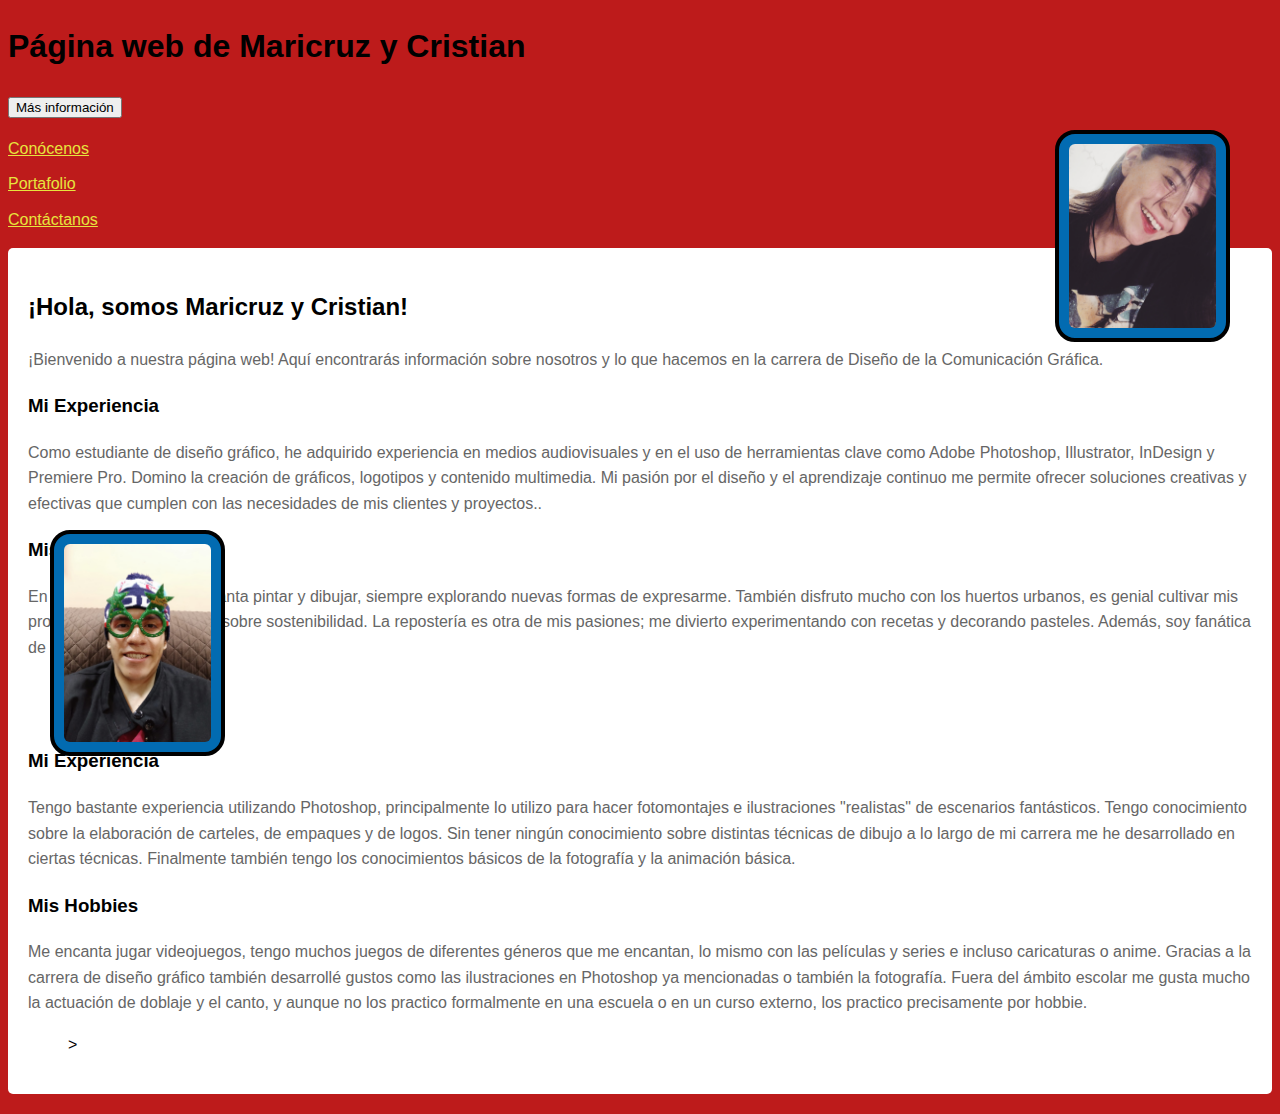
==== index.html @ ff70437c "first commit" ====
<!DOCTYPE html>
<html lang="es">
<head>
    <meta charset="UTF-8">
    <meta name="viewport" content="width=device-width, initial-scale=1.0">
    <title>Proyecto Final - Mari y Cris</title>
    <link rel="icon" href="favicon.ico">
    <link href="https://cdn.jsdelivr.net/npm/bootstrap@5.3.2/dist/css/bootstrap.min.css" rel="stylesheet" integrity="sha384-T3c6CoIi6uLrA9TneNEoa7RxnatzjcDSCmG1MXxSR1GAsXEV/Dwwykc2MPK8M2HN" crossorigin="anonymous">
    <link rel="stylesheet" href="styles.css">
    <link rel="apple-touch-icon" sizes="180x180" href="/apple-touch-icon.png">
<link rel="icon" type="image/png" sizes="32x32" href="/favicon-32x32.png">
<link rel="icon" type="image/png" sizes="16x16" href="/favicon-16x16.png">
<link rel="manifest" href="/site.webmanifest">

</head>
<body style="background-color: #bd1b1b;">
    <header>
        <h1>Página web de Maricruz y Cristian</h1>
        <nav>
            <div class="dropdown">
                <button data-mdb-button-init
                  data-mdb-ripple-init data-mdb-dropdown-init class="btn btn-primary dropdown-toggle"
                  type="button"
                  id="dropdownMenuButton"
                  data-mdb-toggle="dropdown"
                  aria-expanded="false"
                >
                  Más información
                </button>
                <ul class="dropdown-menu" aria-labelledby="dropdownMenuButton">
                  <li><a class="dropdown-item" href="index.html">Conócenos</a></li>
                  <li><a class="dropdown-item" href="portfolio.html">Portafolio</a></li>
                  <li><a class="dropdown-item" href="contacto.html">Contáctanos</a></li>
                </ul>
              </div>
        </nav>
    </header>

    <main>
        <section>
            <h2>¡Hola, somos Maricruz y Cristian!</h2>
            <p>¡Bienvenido a nuestra página web! Aquí encontrarás información sobre nosotros y lo que hacemos en la carrera de Diseño de la Comunicación Gráfica.</p>
            <h3>Mi Experiencia</h3>
            <p>Como estudiante de diseño gráfico, he adquirido experiencia en medios audiovisuales y en el uso de herramientas clave como Adobe Photoshop, Illustrator, InDesign y Premiere Pro. Domino la creación de gráficos, logotipos y contenido multimedia. Mi pasión por el diseño y el aprendizaje continuo me permite ofrecer soluciones creativas y efectivas que cumplen con las necesidades de mis clientes y proyectos..</p>
            <h3>Mis Hobbies</h3>
            <p>En mi tiempo libre, me encanta pintar y dibujar, siempre explorando nuevas formas de expresarme. También disfruto mucho con los huertos urbanos, es genial cultivar mis propias plantas y aprender sobre sostenibilidad. La repostería es otra de mis pasiones; me divierto experimentando con recetas y decorando pasteles. Además, soy  fanática de las películas de terror.</p>
            <figure>

              <div class="container" >
                <img src="M.jpg" alt="Mi Foto" height="240" width="320" style="position: absolute;top: 100px; right:  20px">
               <br> </br>
            </figure>
            <h3>Mi Experiencia</h3>
            <p>Tengo bastante experiencia utilizando Photoshop, principalmente lo utilizo para hacer fotomontajes e ilustraciones "realistas" de escenarios fantásticos. Tengo conocimiento sobre la elaboración de carteles, de empaques y de logos. Sin tener ningún conocimiento sobre distintas técnicas de dibujo a lo largo de mi carrera me he desarrollado en ciertas técnicas. Finalmente también tengo los conocimientos básicos de la fotografía y la animación básica.</p>
            <h3>Mis Hobbies</h3>
            <p>Me encanta jugar videojuegos, tengo muchos juegos de diferentes géneros que me encantan, lo mismo con las películas y series e incluso caricaturas o anime. Gracias a la carrera de diseño gráfico también desarrollé gustos como las ilustraciones en Photoshop ya mencionadas o también la fotografía. Fuera del ámbito escolar me gusta mucho la actuación de doblaje y el canto, y aunque no los practico formalmente en una escuela o en un curso externo, los practico precisamente por hobbie.</p>
            <figure>
                <img src="c.jpeg" alt="Mi Foto" height="240" width="320" style="position: absolute;top: 500px; left:   20px">>
            </figure>
        </section>
    </main>

    <footer>
        <!-- Puedes agregar información de contacto o cualquier otro contenido que desees en el pie de página -->
    </footer>
</body>
</html>
---- styles.css ----
/* Estilos para texto */
body {
    font-family: Arial, sans-serif;
    font-size: 16px;
    line-height: 1.6;
    background-color: #2096e6;
}

h1 {
    color: #000000;
}

p {
    color: #666;
}

/* Estilos para listas */
ul {
    list-style: none;
    padding: 0;
}

/* Estilos para etiquetas semánticas */
section {
    background-color: #ffffff;
    padding: 20px;
    margin-bottom: 20px;
    border-radius: 5px;
}

/* Estilos para imagen */
img {
    max-width: 100%;
    height: auto;
    display: block;
    margin: 0 auto;
}

li {
    margin-bottom: 10px;
}

/* Estilos específicos para la página "Acerca de mí" */
body[data-page="acerca-de-mi"] {
    background-color: #f0f0f0;
}

body[data-page="acerca-de-mi"] header {
    background-color: #000000;
    color: #fff;
}

body[data-page="acerca-de-mi"] main {
    padding: 20px;
}

.dropdown:hover>.dropdown-menu {
    display: block;
  }
  
.dropdown>.dropdown-toggle:active {
      pointer-events: none;
  }

img[src="M.jpg"] {
        max-width: 100%;
        width: 175px;
        background: #026bb1;
        padding: 10px;
        box-sizing: border-box;
        margin: 30px;
        border: 4px solid rgb(0, 0, 0);
        border-radius: 20px;
        display: flex;
        align-items: center;
        align-content: center;
        flex-direction: column;
        justify-content: space-between;
    }

img[src="c.jpeg"] {
        max-width: 100%;
        width: 175px;
        background: #026bb1;
        padding: 10px;
        box-sizing: border-box;
        margin: 30px;
        border: 4px solid rgb(0, 0, 0);
        border-radius: 20px;
        display: flex;
        align-items: center;
        align-content: center;
        flex-direction: column;
        justify-content: space-between;
    }

#carouselExampleAutoplaying {
        max-width: 700px;
        height: 500px;
        width: 700px;
        display: block;
        margin: 0 auto;
        align-items: center;
        align-content: center;
    }

#carouselExampleAutoplaying1 {
        max-width: 700px;
        height: 500px;
        width: 700px;
        display: block;
        margin: 0 auto;
        align-items: center;
        align-content: center;
    }

.dropdown-item {
    color: #e7e43e;
}
/* Estilos específicos para el framework online */
/* (Vinculados directamente en los archivos HTML) */
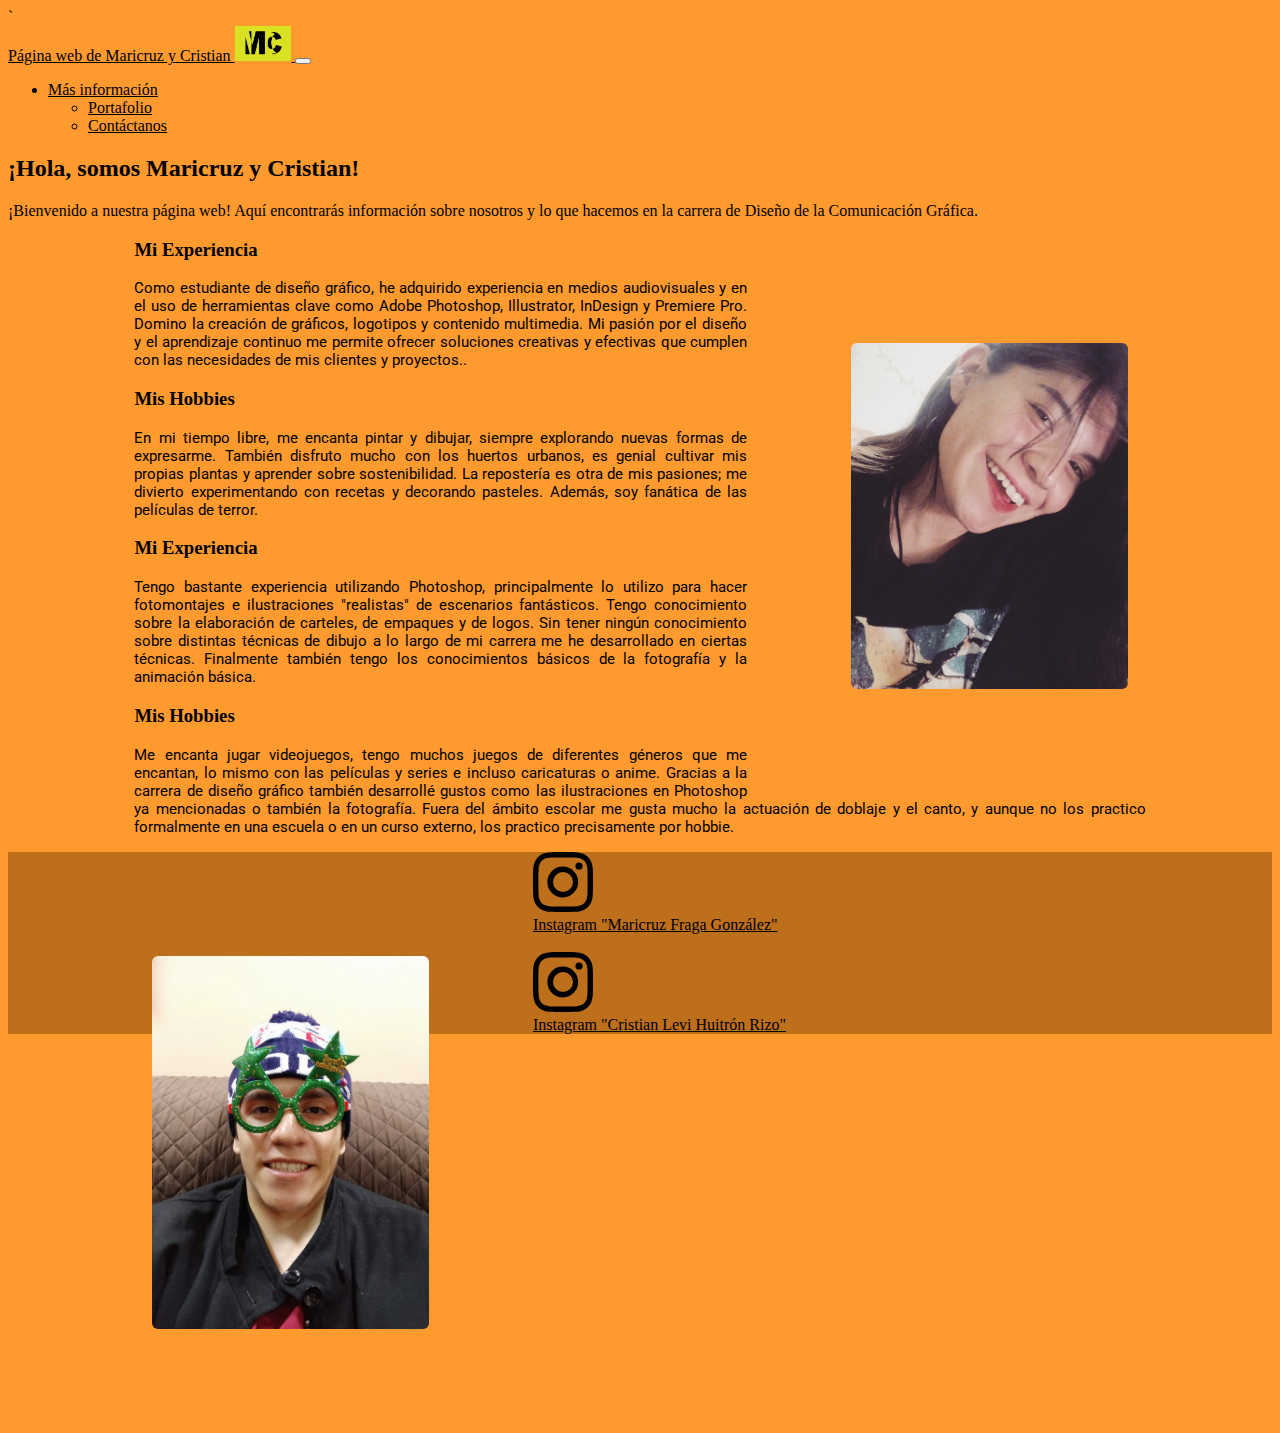
==== commit b0abb81e: "v2" ====
--- a/index.html
+++ b/index.html
@@ -1,67 +1,182 @@
 <!DOCTYPE html>
 <html lang="es">
+
 <head>
-    <meta charset="UTF-8">
-    <meta name="viewport" content="width=device-width, initial-scale=1.0">
-    <title>Proyecto Final - Mari y Cris</title>
-    <link rel="icon" href="favicon.ico">
-    <link href="https://cdn.jsdelivr.net/npm/bootstrap@5.3.2/dist/css/bootstrap.min.css" rel="stylesheet" integrity="sha384-T3c6CoIi6uLrA9TneNEoa7RxnatzjcDSCmG1MXxSR1GAsXEV/Dwwykc2MPK8M2HN" crossorigin="anonymous">
-    <link rel="stylesheet" href="styles.css">
-    <link rel="apple-touch-icon" sizes="180x180" href="/apple-touch-icon.png">
-<link rel="icon" type="image/png" sizes="32x32" href="/favicon-32x32.png">
-<link rel="icon" type="image/png" sizes="16x16" href="/favicon-16x16.png">
-<link rel="manifest" href="/site.webmanifest">
+  <meta charset="UTF-8">
+  <meta name="viewport" content="width=device-width, initial-scale=1.0">
+  <title>Proyecto Final - Mari y Cris</title>
+  <link rel="icon" href="favicon.ico">
+  <link href="https://cdn.jsdelivr.net/npm/bootstrap@5.3.2/dist/css/bootstrap.min.css" rel="stylesheet"
+    integrity="sha384-T3c6CoIi6uLrA9TneNEoa7RxnatzjcDSCmG1MXxSR1GAsXEV/Dwwykc2MPK8M2HN" crossorigin="anonymous">
+  <link rel="stylesheet" href="styles.css">
+  <!-- <link rel="apple-touch-icon" sizes="180x180" href="/apple-touch-icon.png"> -->
+  <link rel="icon" type="image/png" sizes="32x32" href="/favicon-32x32.png">
+  <link rel="icon" type="image/png" sizes="16x16" href="/favicon-16x16.png">
+  <link rel="manifest" href="/site.webmanifest">
 
+  <link rel="preconnect" href="https://fonts.googleapis.com">
+  <link rel="preconnect" href="https://fonts.gstatic.com" crossorigin>
+  <link
+    href="https://fonts.googleapis.com/css2?family=Roboto:ital,wght@0,100;0,300;0,400;0,500;0,700;0,900;1,100;1,300;1,400;1,500;1,700;1,900&display=swap"
+    rel="stylesheet">`
 </head>
-<body style="background-color: #bd1b1b;">
-    <header>
-        <h1>Página web de Maricruz y Cristian</h1>
-        <nav>
-            <div class="dropdown">
-                <button data-mdb-button-init
-                  data-mdb-ripple-init data-mdb-dropdown-init class="btn btn-primary dropdown-toggle"
-                  type="button"
-                  id="dropdownMenuButton"
-                  data-mdb-toggle="dropdown"
-                  aria-expanded="false"
-                >
+
+<body style="background-color: #FE9A2E;">
+  <header>
+    <div class="container-fluid" style="margin: 0; padding: 0;">
+      <nav class="navbar navbar-expand-lg bg-light">
+        <div class="container-fluid">
+          <a class="navbar-brand" href="#">
+            Página web de Maricruz y Cristian
+            <img src="MC.jpg" alt="Logo" height="35px" class="d-inline-block align-text-top">
+          </a>
+          <button class="navbar-toggler" type="button" data-bs-toggle="collapse"
+            data-bs-target="#navbarSupportedContent" aria-controls="navbarSupportedContent" aria-expanded="false"
+            aria-label="Toggle navigation">
+            <span class="navbar-toggler-icon"></span>
+          </button>
+          <div class="collapse navbar-collapse" id="navbarSupportedContent">
+            <ul class="navbar-nav me-auto mb-2 mb-lg-0">
+
+              <li class="nav-item dropdown">
+                <a class="nav-link dropdown-toggle" href="#" role="button" data-bs-toggle="dropdown"
+                  aria-expanded="false">
                   Más información
-                </button>
-                <ul class="dropdown-menu" aria-labelledby="dropdownMenuButton">
-                  <li><a class="dropdown-item" href="index.html">Conócenos</a></li>
+                </a>
+                <ul class="dropdown-menu">
                   <li><a class="dropdown-item" href="portfolio.html">Portafolio</a></li>
                   <li><a class="dropdown-item" href="contacto.html">Contáctanos</a></li>
+
                 </ul>
-              </div>
-        </nav>
-    </header>
+              </li>
 
-    <main>
-        <section>
-            <h2>¡Hola, somos Maricruz y Cristian!</h2>
-            <p>¡Bienvenido a nuestra página web! Aquí encontrarás información sobre nosotros y lo que hacemos en la carrera de Diseño de la Comunicación Gráfica.</p>
-            <h3>Mi Experiencia</h3>
-            <p>Como estudiante de diseño gráfico, he adquirido experiencia en medios audiovisuales y en el uso de herramientas clave como Adobe Photoshop, Illustrator, InDesign y Premiere Pro. Domino la creación de gráficos, logotipos y contenido multimedia. Mi pasión por el diseño y el aprendizaje continuo me permite ofrecer soluciones creativas y efectivas que cumplen con las necesidades de mis clientes y proyectos..</p>
-            <h3>Mis Hobbies</h3>
-            <p>En mi tiempo libre, me encanta pintar y dibujar, siempre explorando nuevas formas de expresarme. También disfruto mucho con los huertos urbanos, es genial cultivar mis propias plantas y aprender sobre sostenibilidad. La repostería es otra de mis pasiones; me divierto experimentando con recetas y decorando pasteles. Además, soy  fanática de las películas de terror.</p>
-            <figure>
+            </ul>
 
-              <div class="container" >
-                <img src="M.jpg" alt="Mi Foto" height="240" width="320" style="position: absolute;top: 100px; right:  20px">
-               <br> </br>
-            </figure>
-            <h3>Mi Experiencia</h3>
-            <p>Tengo bastante experiencia utilizando Photoshop, principalmente lo utilizo para hacer fotomontajes e ilustraciones "realistas" de escenarios fantásticos. Tengo conocimiento sobre la elaboración de carteles, de empaques y de logos. Sin tener ningún conocimiento sobre distintas técnicas de dibujo a lo largo de mi carrera me he desarrollado en ciertas técnicas. Finalmente también tengo los conocimientos básicos de la fotografía y la animación básica.</p>
-            <h3>Mis Hobbies</h3>
-            <p>Me encanta jugar videojuegos, tengo muchos juegos de diferentes géneros que me encantan, lo mismo con las películas y series e incluso caricaturas o anime. Gracias a la carrera de diseño gráfico también desarrollé gustos como las ilustraciones en Photoshop ya mencionadas o también la fotografía. Fuera del ámbito escolar me gusta mucho la actuación de doblaje y el canto, y aunque no los practico formalmente en una escuela o en un curso externo, los practico precisamente por hobbie.</p>
-            <figure>
-                <img src="c.jpeg" alt="Mi Foto" height="240" width="320" style="position: absolute;top: 500px; left:   20px">>
-            </figure>
-        </section>
-    </main>
+          </div>
+        </div>
+      </nav>
 
-    <footer>
-        <!-- Puedes agregar información de contacto o cualquier otro contenido que desees en el pie de página -->
-    </footer>
+    </div>
+  </header>
+
+  <main class="container-fluid" style="margin: 0; padding: 0;">
+    <section>
+      <div class="row mt-5">
+        <div class="col">
+          <h2 class="titulo text-center">¡Hola, somos Maricruz y Cristian!</h2>
+          <p id="intro" class="text-center">¡Bienvenido a nuestra página web! Aquí encontrarás información sobre
+            nosotros y lo que hacemos
+            en la carrera de Diseño de la Comunicación Gráfica.</p>
+        </div>
+      </div>
+      <div class="row">
+        <div class="col-md-6 align-content-center flex-wrap">
+          <figure>
+            <img class="img-fluid w-50 mx-auto d-block" src="M.jpg" alt="Mi Foto">
+          </figure>
+        </div>
+        <div class="col-md-6 text align-content-center flex-wrap">
+          <h3 class="m">Mi Experiencia</b></h3>
+          <p class="m">Como estudiante de diseño gráfico, he adquirido experiencia en medios audiovisuales y en el uso
+            de
+            herramientas clave como Adobe Photoshop, Illustrator, InDesign y Premiere Pro. Domino la creación de
+            gráficos,
+            logotipos y contenido multimedia. Mi pasión por el diseño y el aprendizaje continuo me permite ofrecer
+            soluciones creativas y efectivas que cumplen con las necesidades de mis clientes y proyectos..</p>
+          <h3 class="m">Mis Hobbies</h3>
+          <p class="m">En mi tiempo libre, me encanta pintar y dibujar, siempre explorando nuevas formas de expresarme.
+            También disfruto mucho con los huertos urbanos, es genial cultivar mis propias plantas y aprender sobre
+            sostenibilidad. La repostería es otra de mis pasiones; me divierto experimentando con recetas y decorando
+            pasteles. Además, soy fanática de las películas de terror.</p>
+        </div>
+      </div>
+
+      <div class="row">
+        <div class="col-md-6 text align-content-center flex-wrap">
+          <h3 class="c">Mi Experiencia</h3>
+          <p class="c">Tengo bastante experiencia utilizando Photoshop, principalmente lo utilizo para hacer
+            fotomontajes
+            e
+            ilustraciones "realistas" de escenarios fantásticos. Tengo conocimiento sobre la elaboración de carteles, de
+            empaques y de logos. Sin tener ningún conocimiento sobre distintas técnicas de dibujo a lo largo de mi
+            carrera
+            me he desarrollado en ciertas técnicas. Finalmente también tengo los conocimientos básicos de la fotografía
+            y
+            la
+            animación básica.</p>
+          <h3 class="c">Mis Hobbies</h3>
+          <p class="c">Me encanta jugar videojuegos, tengo muchos juegos de diferentes géneros que me encantan, lo mismo
+            con
+            las películas y series e incluso caricaturas o anime. Gracias a la carrera de diseño gráfico también
+            desarrollé
+            gustos como las ilustraciones en Photoshop ya mencionadas o también la fotografía. Fuera del ámbito escolar
+            me
+            gusta mucho la actuación de doblaje y el canto, y aunque no los practico formalmente en una escuela o en un
+            curso externo, los practico precisamente por hobbie.</p>
+        </div>
+        <div class="col-md-6 align-content-center flex-wrap">
+          <figure>
+            <img class="img-fluid w-50 mx-auto d-block" src="c.jpeg" alt="Mi Foto">
+          </figure>
+        </div>
+      </div>
+
+    </section>
+  </main>
+
+  <footer class="p-5">
+    <div class="container">
+      <div class="row justify-content-center align-items-center 
+      min-vh-60">
+        <div class="col-1 text-end">
+          <svg xmlns="http://www.w3.org/2000/svg" width="60" height="60" fill="currentColor" class="bi bi-instagram"
+            viewBox="0 0 16 16">
+            <a href="https://www.instagram.com/marruz_frez/">
+              <path
+                d="M8 0C5.829 0 5.556.01 4.703.048 3.85.088 3.269.222 2.76.42a3.9 3.9 0 0 0-1.417.923A3.9 3.9 0 0 0 .42 2.76C.222 3.268.087 3.85.048 4.7.01 5.555 0 5.827 0 8.001c0 2.172.01 2.444.048 3.297.04.852.174 1.433.372 1.942.205.526.478.972.923 1.417.444.445.89.719 1.416.923.51.198 1.09.333 1.942.372C5.555 15.99 5.827 16 8 16s2.444-.01 3.298-.048c.851-.04 1.434-.174 1.943-.372a3.9 3.9 0 0 0 1.416-.923c.445-.445.718-.891.923-1.417.197-.509.332-1.09.372-1.942C15.99 10.445 16 10.173 16 8s-.01-2.445-.048-3.299c-.04-.851-.175-1.433-.372-1.941a3.9 3.9 0 0 0-.923-1.417A3.9 3.9 0 0 0 13.24.42c-.51-.198-1.092-.333-1.943-.372C10.443.01 10.172 0 7.998 0zm-.717 1.442h.718c2.136 0 2.389.007 3.232.046.78.035 1.204.166 1.486.275.373.145.64.319.92.599s.453.546.598.92c.11.281.24.705.275 1.485.039.843.047 1.096.047 3.231s-.008 2.389-.047 3.232c-.035.78-.166 1.203-.275 1.485a2.5 2.5 0 0 1-.599.919c-.28.28-.546.453-.92.598-.28.11-.704.24-1.485.276-.843.038-1.096.047-3.232.047s-2.39-.009-3.233-.047c-.78-.036-1.203-.166-1.485-.276a2.5 2.5 0 0 1-.92-.598 2.5 2.5 0 0 1-.6-.92c-.109-.281-.24-.705-.275-1.485-.038-.843-.046-1.096-.046-3.233s.008-2.388.046-3.231c.036-.78.166-1.204.276-1.486.145-.373.319-.64.599-.92s.546-.453.92-.598c.282-.11.705-.24 1.485-.276.738-.034 1.024-.044 2.515-.045zm4.988 1.328a.96.96 0 1 0 0 1.92.96.96 0 0 0 0-1.92m-4.27 1.122a4.109 4.109 0 1 0 0 8.217 4.109 4.109 0 0 0 0-8.217m0 1.441a2.667 2.667 0 1 1 0 5.334 2.667 2.667 0 0 1 0-5.334" />
+            </a>
+          </svg>
+        </div>
+        <div class="col-3 text-start">
+          <a href="https://www.instagram.com/marruz_frez/">Instagram "Maricruz Fraga González"</a>
+        </div>
+      </div>
+    </div>
+    <br>
+    <div class="container">
+      <div class="row justify-content-center align-items-center 
+      min-vh-60">
+        <div class="col-1 text-end">
+          <svg xmlns="http://www.w3.org/2000/svg" width="60" height="60" fill="currentColor" class="bi bi-instagram"
+            viewBox="0 0 16 16">
+            <a href="https://www.instagram.com/3stn_pictures/">
+              <path
+                d="M8 0C5.829 0 5.556.01 4.703.048 3.85.088 3.269.222 2.76.42a3.9 3.9 0 0 0-1.417.923A3.9 3.9 0 0 0 .42 2.76C.222 3.268.087 3.85.048 4.7.01 5.555 0 5.827 0 8.001c0 2.172.01 2.444.048 3.297.04.852.174 1.433.372 1.942.205.526.478.972.923 1.417.444.445.89.719 1.416.923.51.198 1.09.333 1.942.372C5.555 15.99 5.827 16 8 16s2.444-.01 3.298-.048c.851-.04 1.434-.174 1.943-.372a3.9 3.9 0 0 0 1.416-.923c.445-.445.718-.891.923-1.417.197-.509.332-1.09.372-1.942C15.99 10.445 16 10.173 16 8s-.01-2.445-.048-3.299c-.04-.851-.175-1.433-.372-1.941a3.9 3.9 0 0 0-.923-1.417A3.9 3.9 0 0 0 13.24.42c-.51-.198-1.092-.333-1.943-.372C10.443.01 10.172 0 7.998 0zm-.717 1.442h.718c2.136 0 2.389.007 3.232.046.78.035 1.204.166 1.486.275.373.145.64.319.92.599s.453.546.598.92c.11.281.24.705.275 1.485.039.843.047 1.096.047 3.231s-.008 2.389-.047 3.232c-.035.78-.166 1.203-.275 1.485a2.5 2.5 0 0 1-.599.919c-.28.28-.546.453-.92.598-.28.11-.704.24-1.485.276-.843.038-1.096.047-3.232.047s-2.39-.009-3.233-.047c-.78-.036-1.203-.166-1.485-.276a2.5 2.5 0 0 1-.92-.598 2.5 2.5 0 0 1-.6-.92c-.109-.281-.24-.705-.275-1.485-.038-.843-.046-1.096-.046-3.233s.008-2.388.046-3.231c.036-.78.166-1.204.276-1.486.145-.373.319-.64.599-.92s.546-.453.92-.598c.282-.11.705-.24 1.485-.276.738-.034 1.024-.044 2.515-.045zm4.988 1.328a.96.96 0 1 0 0 1.92.96.96 0 0 0 0-1.92m-4.27 1.122a4.109 4.109 0 1 0 0 8.217 4.109 4.109 0 0 0 0-8.217m0 1.441a2.667 2.667 0 1 1 0 5.334 2.667 2.667 0 0 1 0-5.334" />
+            </a>
+          </svg>
+        </div>
+        <div class="col-3 text-start">
+          <a href="https://www.instagram.com/3stn_pictures/">Instagram "Cristian Levi Huitrón Rizo"</a>
+        </div>
+      </div>
+    </div>
+  </footer>
+  <script src="https://cdn.jsdelivr.net/npm/bootstrap@5.3.2/dist/js/bootstrap.bundle.min.js"
+    integrity="sha384-C6RzsynM9kWDrMNeT87bh95OGNyZPhcTNXj1NW7RuBCsyN/o0jlpcV8Qyq46cDfL"
+    crossorigin="anonymous"></script>
+
+  <script>
+    $(document).ready(function () {
+      $('.dropdown').hover(function () {
+        $(this).find('.dropdown-menu')
+          .stop(true, true).delay(100).fadeIn(200);
+      }, function () {
+        $(this).find('.dropdown-menu')
+          .stop(true, true).delay(100).fadeOut(200);
+      });
+    });
+  </script>
+
 </body>
-</html>
+
+</html>--- a/styles.css
+++ b/styles.css
@@ -1,9 +1,8 @@
-/* Estilos para texto */
-body {
+/*body {
     font-family: Arial, sans-serif;
     font-size: 16px;
     line-height: 1.6;
-    background-color: #2096e6;
+    background-color: #ff931f;
 }
 
 h1 {
@@ -14,13 +13,11 @@
     color: #666;
 }
 
-/* Estilos para listas */
 ul {
     list-style: none;
     padding: 0;
 }
 
-/* Estilos para etiquetas semánticas */
 section {
     background-color: #ffffff;
     padding: 20px;
@@ -28,7 +25,6 @@
     border-radius: 5px;
 }
 
-/* Estilos para imagen */
 img {
     max-width: 100%;
     height: auto;
@@ -40,7 +36,6 @@
     margin-bottom: 10px;
 }
 
-/* Estilos específicos para la página "Acerca de mí" */
 body[data-page="acerca-de-mi"] {
     background-color: #f0f0f0;
 }
@@ -60,17 +55,38 @@
   
 .dropdown>.dropdown-toggle:active {
       pointer-events: none;
-  }
+  } */
 
-img[src="M.jpg"] {
+img[src="M.jpg"] {float: right;
         max-width: 100%;
-        width: 175px;
-        background: #026bb1;
+        width: 305px;
+        background: #026bb100;
         padding: 10px;
         box-sizing: border-box;
-        margin: 30px;
-        border: 4px solid rgb(0, 0, 0);
+        margin: 90px;
+        border: 4px solid rgba(0, 0, 0, 0);
         border-radius: 20px;
+        top:200px;
+        display: flex;
+        align-items: center;
+        align-content: center;
+        flex-direction: column;
+        justify-content: space-between; 
+    }
+        
+
+    
+
+img[src="c.jpeg"] { float: left;
+        max-width: 100%;
+        width: 305px;
+        background: #026bb100;
+        padding: 10px;
+        box-sizing: border-box;
+        margin: 90px;
+        border: 4px solid rgba(0, 0, 0, 0);
+        border-radius: 20px;
+        top:200px;
         display: flex;
         align-items: center;
         align-content: center;
@@ -78,22 +94,7 @@
         justify-content: space-between;
     }
 
-img[src="c.jpeg"] {
-        max-width: 100%;
-        width: 175px;
-        background: #026bb1;
-        padding: 10px;
-        box-sizing: border-box;
-        margin: 30px;
-        border: 4px solid rgb(0, 0, 0);
-        border-radius: 20px;
-        display: flex;
-        align-items: center;
-        align-content: center;
-        flex-direction: column;
-        justify-content: space-between;
-    }
-
+/*
 #carouselExampleAutoplaying {
         max-width: 700px;
         height: 500px;
@@ -115,7 +116,57 @@
     }
 
 .dropdown-item {
-    color: #e7e43e;
+    color: #000000;
 }
-/* Estilos específicos para el framework online */
-/* (Vinculados directamente en los archivos HTML) */
+
+*{margin: 20px; padding: 20px;}
+#intro {color: #1C1C1C; text-align: center; }
+.titulo {text-align: center;}
+.c{text-align: right;}
+.m{text-align: left;}
+.container {position: relative;}
+
+video {width: 540px; height: 490px; position: relative;  left: 450px; }
+
+#dropdownMenuButton {
+    color: #000000;
+    background-color: #ff931f;
+    width: 500px;
+}
+*/
+
+.text {
+    padding-left: 10%;
+    padding-right: 10%;
+    text-align: justify;
+}
+
+p[class="m"] {
+    font-size: 15px;
+    font-family: "Roboto";
+}
+
+p[class="c"] {
+    font-size: 15px;
+    font-family: "Roboto";
+}
+
+.dropdown:hover .dropdown-menu {
+        display: block;
+    }
+
+h3::first-line {
+        color: rgb(0, 0, 0);
+    }
+
+.social-media {
+    color: black;
+}
+
+a[href] {
+    color: black;
+}
+
+footer {
+    background-color: #bd6f1b;
+}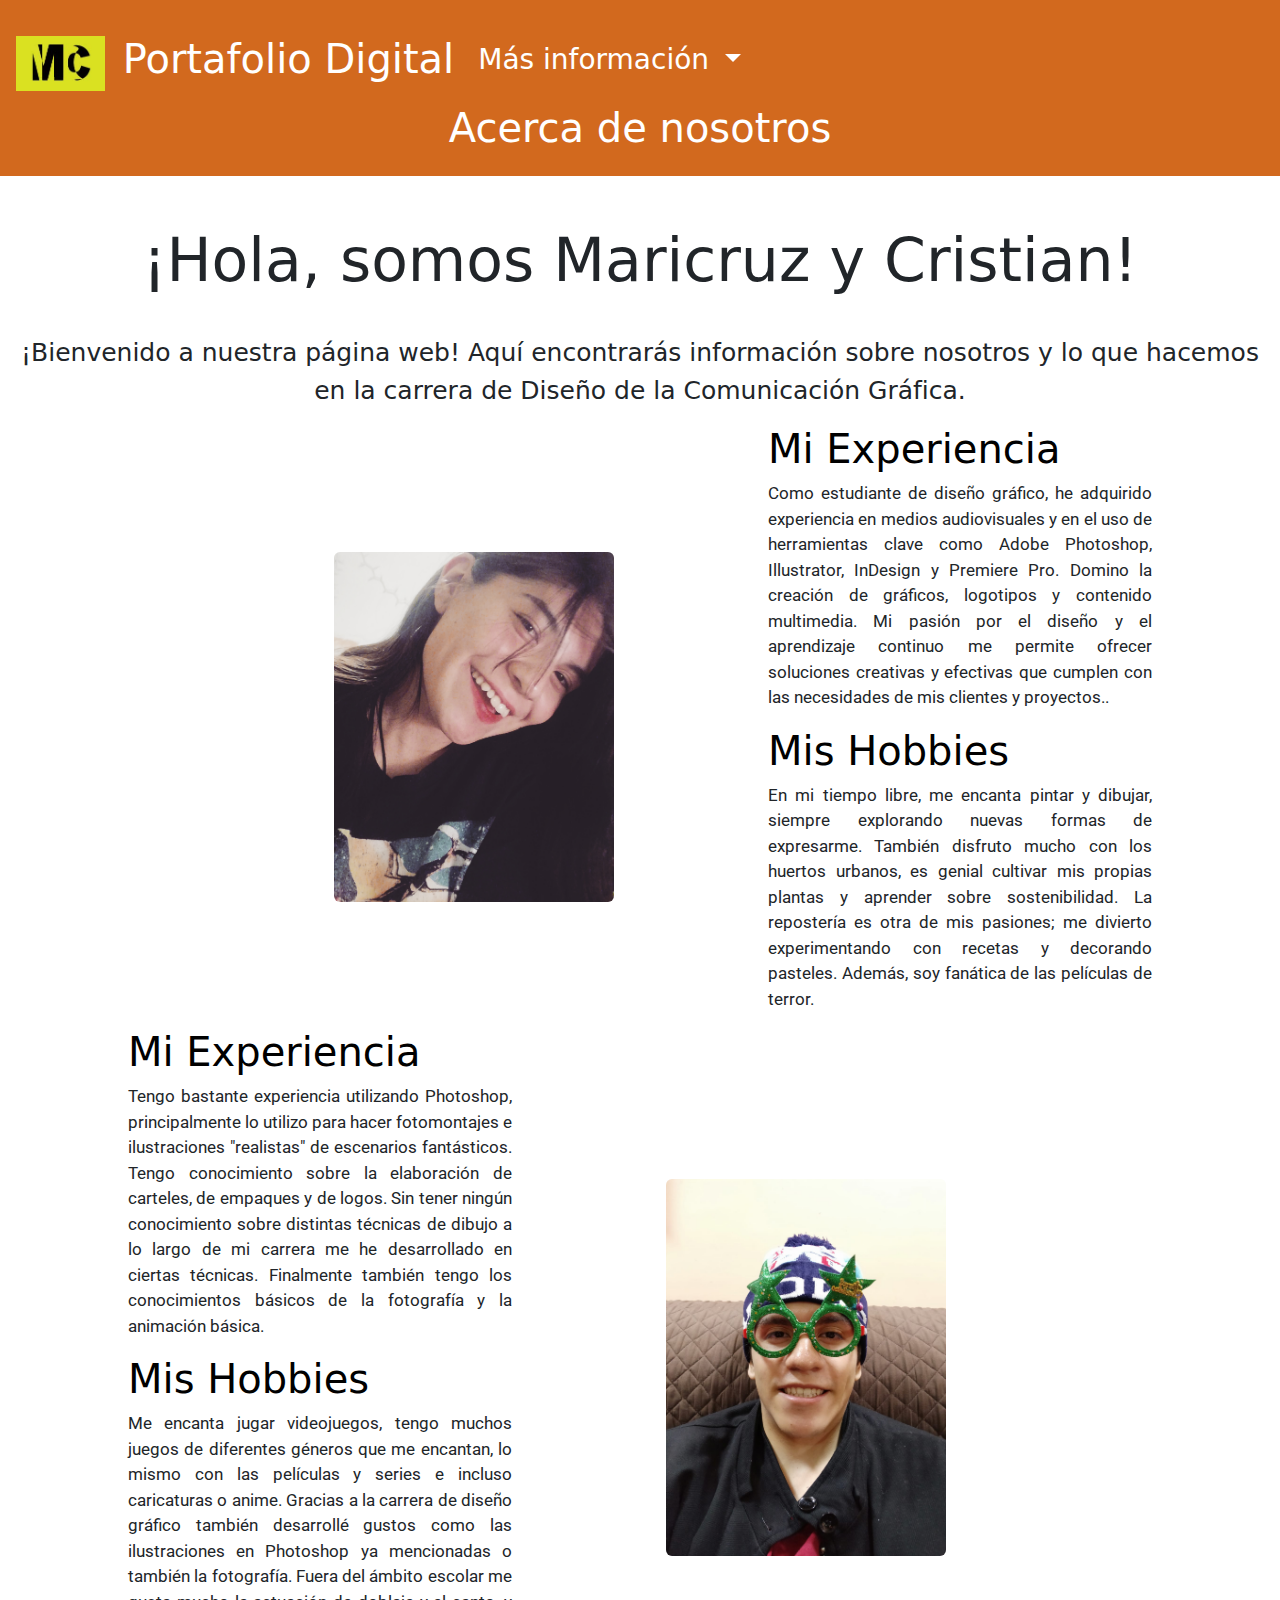
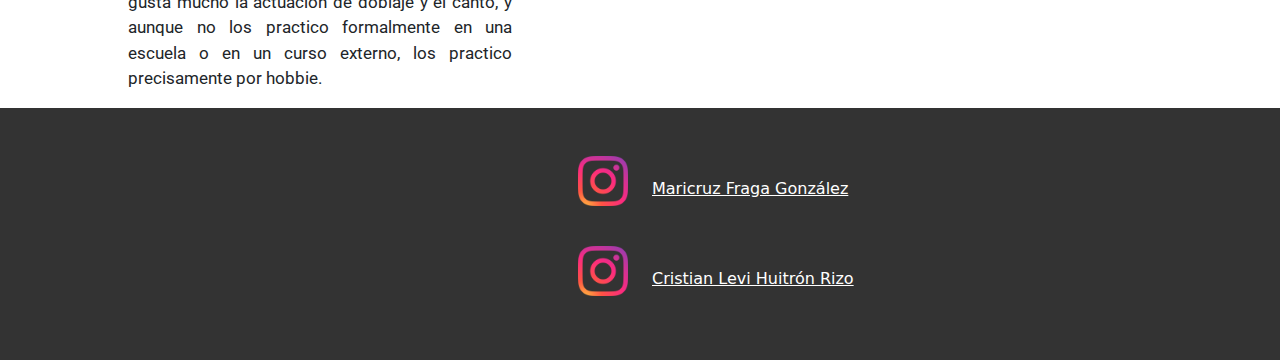
==== commit d49b9236: "prerelease" ====
--- a/index.html
+++ b/index.html
@@ -1,182 +1,170 @@
-<!DOCTYPE html>
+<!doctype html>
 <html lang="es">
 
 <head>
-  <meta charset="UTF-8">
-  <meta name="viewport" content="width=device-width, initial-scale=1.0">
+  <meta charset="utf-8">
+  <meta name="viewport" content="width=device-width, initial-scale=1">
+
+  <!-- Metadata -->
   <title>Proyecto Final - Mari y Cris</title>
   <link rel="icon" href="favicon.ico">
-  <link href="https://cdn.jsdelivr.net/npm/bootstrap@5.3.2/dist/css/bootstrap.min.css" rel="stylesheet"
-    integrity="sha384-T3c6CoIi6uLrA9TneNEoa7RxnatzjcDSCmG1MXxSR1GAsXEV/Dwwykc2MPK8M2HN" crossorigin="anonymous">
-  <link rel="stylesheet" href="styles.css">
-  <!-- <link rel="apple-touch-icon" sizes="180x180" href="/apple-touch-icon.png"> -->
   <link rel="icon" type="image/png" sizes="32x32" href="/favicon-32x32.png">
   <link rel="icon" type="image/png" sizes="16x16" href="/favicon-16x16.png">
   <link rel="manifest" href="/site.webmanifest">
 
+  <!-- Styles -->
+  <link href="https://cdn.jsdelivr.net/npm/bootstrap@5.3.3/dist/css/bootstrap.min.css" rel="stylesheet"
+    integrity="sha384-QWTKZyjpPEjISv5WaRU9OFeRpok6YctnYmDr5pNlyT2bRjXh0JMhjY6hW+ALEwIH" crossorigin="anonymous">
+  <link rel="stylesheet" href="styles.css">
+  <!-- Fonts -->
   <link rel="preconnect" href="https://fonts.googleapis.com">
   <link rel="preconnect" href="https://fonts.gstatic.com" crossorigin>
   <link
     href="https://fonts.googleapis.com/css2?family=Roboto:ital,wght@0,100;0,300;0,400;0,500;0,700;0,900;1,100;1,300;1,400;1,500;1,700;1,900&display=swap"
-    rel="stylesheet">`
+    rel="stylesheet">
+
 </head>
 
-<body style="background-color: #FE9A2E;">
+<body>
   <header>
-    <div class="container-fluid" style="margin: 0; padding: 0;">
-      <nav class="navbar navbar-expand-lg bg-light">
-        <div class="container-fluid">
-          <a class="navbar-brand" href="#">
-            Página web de Maricruz y Cristian
-            <img src="MC.jpg" alt="Logo" height="35px" class="d-inline-block align-text-top">
-          </a>
-          <button class="navbar-toggler" type="button" data-bs-toggle="collapse"
-            data-bs-target="#navbarSupportedContent" aria-controls="navbarSupportedContent" aria-expanded="false"
-            aria-label="Toggle navigation">
-            <span class="navbar-toggler-icon"></span>
-          </button>
-          <div class="collapse navbar-collapse" id="navbarSupportedContent">
-            <ul class="navbar-nav me-auto mb-2 mb-lg-0">
+    <!-- Navbar -->
+    <div class="container-fluid" style="padding: 0;">
+      <div class="row">
+        <nav class="navbar navbar-expand-lg">
+          <div class="container-fluid text-center">
+            <a class="navbar-brand" href="index.html">
+              <img src="MC.jpg" alt="Logo" class="d-inline-block align-text-top img-fluid">
+              Portafolio Digital
+            </a>
+            <button class="navbar-toggler" type="button" data-bs-toggle="collapse"
+              data-bs-target="#navbarSupportedContent" aria-controls="navbarSupportedContent" aria-expanded="false"
+              aria-label="Toggle navigation">
+              <span class="navbar-toggler-icon"></span>
+            </button>
+            <div class="collapse navbar-collapse d-flex" id="navbarSupportedContent">
+              <ul class="navbar-nav me-auto mb-2 mb-lg-0">
 
-              <li class="nav-item dropdown">
-                <a class="nav-link dropdown-toggle" href="#" role="button" data-bs-toggle="dropdown"
-                  aria-expanded="false">
-                  Más información
-                </a>
-                <ul class="dropdown-menu">
-                  <li><a class="dropdown-item" href="portfolio.html">Portafolio</a></li>
-                  <li><a class="dropdown-item" href="contacto.html">Contáctanos</a></li>
+                <li class="nav-item dropdown">
+                  <a class="nav-link dropdown-toggle" href="#" role="button" data-bs-toggle="dropdown"
+                    aria-expanded="false">
+                    Más información
+                  </a>
+                  <ul class="dropdown-menu">
+                    <li><a class="dropdown-item" href="portfolio.html">Portafolio</a></li>
+                    <li><a class="dropdown-item" href="contacto.html">Contáctanos</a></li>
 
-                </ul>
-              </li>
+                  </ul>
+                </li>
+              </ul>
+            </div>
+          </div>
+        </nav>
+      </div>
+    </div>
+    <h1>Acerca de nosotros</h1>
+  </header>
+  <!-- Content -->
+  <div class="container-fluid">
 
-            </ul>
+    <!-- Introducción -->
+    <div class="row mt-5">
+      <div class="col">
+        <h2 class="titulo text-center">¡Hola, somos Maricruz y Cristian!</h2>
+        <p id="intro" class="text-center">¡Bienvenido a nuestra página web! Aquí encontrarás información sobre
+          nosotros y lo que hacemos en la carrera de Diseño de la Comunicación Gráfica.</p>
+      </div>
+    </div>
 
-          </div>
-        </div>
-      </nav>
+    <!-- Maricruz -->
+    <div class="row justify-content-start">
+      <div class="col-md-6 align-content-center flex-wrap">
+        <figure>
+          <img class="img-fluid w-50 mx-auto d-block" src="M.jpg" alt="Mi Foto">
+        </figure>
+      </div>
+      <div class="col-md-6 text align-content-center flex-wrap">
+        <h3 class="m">Mi Experiencia</b></h3>
+        <p class="m">Como estudiante de diseño gráfico, he adquirido experiencia en medios audiovisuales y en el uso de
+          herramientas clave como Adobe Photoshop, Illustrator, InDesign y Premiere Pro. Domino la creación de
+          gráficos,
+          logotipos y contenido multimedia. Mi pasión por el diseño y el aprendizaje continuo me permite ofrecer
+          soluciones creativas y efectivas que cumplen con las necesidades de mis clientes y proyectos..</p>
+        <h3 class="m">Mis Hobbies</h3>
+        <p class="m">En mi tiempo libre, me encanta pintar y dibujar, siempre explorando nuevas formas de expresarme.
+          También disfruto mucho con los huertos urbanos, es genial cultivar mis propias plantas y aprender sobre
+          sostenibilidad. La repostería es otra de mis pasiones; me divierto experimentando con recetas y decorando
+          pasteles. Además, soy fanática de las películas de terror.</p>
+      </div>
+    </div>
 
+    <!-- Cristian -->
+    <div class="row">
+      <div class="col-md-6 text align-content-center flex-wrap">
+        <h3 class="c">Mi Experiencia</h3>
+        <p class="c">Tengo bastante experiencia utilizando Photoshop, principalmente lo utilizo para hacer
+          fotomontajes
+          e
+          ilustraciones "realistas" de escenarios fantásticos. Tengo conocimiento sobre la elaboración de carteles, de
+          empaques y de logos. Sin tener ningún conocimiento sobre distintas técnicas de dibujo a lo largo de mi
+          carrera
+          me he desarrollado en ciertas técnicas. Finalmente también tengo los conocimientos básicos de la fotografía
+          y
+          la
+          animación básica.</p>
+        <h3 class="c">Mis Hobbies</h3>
+        <p class="c">Me encanta jugar videojuegos, tengo muchos juegos de diferentes géneros que me encantan, lo mismo
+          con
+          las películas y series e incluso caricaturas o anime. Gracias a la carrera de diseño gráfico también
+          desarrollé
+          gustos como las ilustraciones en Photoshop ya mencionadas o también la fotografía. Fuera del ámbito escolar
+          me
+          gusta mucho la actuación de doblaje y el canto, y aunque no los practico formalmente en una escuela o en un
+          curso externo, los practico precisamente por hobbie.</p>
+      </div>
+      <div class="col-md-6 align-content-center flex-wrap">
+        <figure>
+          <img class="img-fluid w-50 mx-auto d-block" src="c.jpeg" alt="Mi Foto">
+        </figure>
+      </div>
     </div>
-  </header>
+  </div>
 
-  <main class="container-fluid" style="margin: 0; padding: 0;">
-    <section>
-      <div class="row mt-5">
-        <div class="col">
-          <h2 class="titulo text-center">¡Hola, somos Maricruz y Cristian!</h2>
-          <p id="intro" class="text-center">¡Bienvenido a nuestra página web! Aquí encontrarás información sobre
-            nosotros y lo que hacemos
-            en la carrera de Diseño de la Comunicación Gráfica.</p>
-        </div>
-      </div>
-      <div class="row">
-        <div class="col-md-6 align-content-center flex-wrap">
-          <figure>
-            <img class="img-fluid w-50 mx-auto d-block" src="M.jpg" alt="Mi Foto">
-          </figure>
-        </div>
-        <div class="col-md-6 text align-content-center flex-wrap">
-          <h3 class="m">Mi Experiencia</b></h3>
-          <p class="m">Como estudiante de diseño gráfico, he adquirido experiencia en medios audiovisuales y en el uso
-            de
-            herramientas clave como Adobe Photoshop, Illustrator, InDesign y Premiere Pro. Domino la creación de
-            gráficos,
-            logotipos y contenido multimedia. Mi pasión por el diseño y el aprendizaje continuo me permite ofrecer
-            soluciones creativas y efectivas que cumplen con las necesidades de mis clientes y proyectos..</p>
-          <h3 class="m">Mis Hobbies</h3>
-          <p class="m">En mi tiempo libre, me encanta pintar y dibujar, siempre explorando nuevas formas de expresarme.
-            También disfruto mucho con los huertos urbanos, es genial cultivar mis propias plantas y aprender sobre
-            sostenibilidad. La repostería es otra de mis pasiones; me divierto experimentando con recetas y decorando
-            pasteles. Además, soy fanática de las películas de terror.</p>
-        </div>
-      </div>
-
-      <div class="row">
-        <div class="col-md-6 text align-content-center flex-wrap">
-          <h3 class="c">Mi Experiencia</h3>
-          <p class="c">Tengo bastante experiencia utilizando Photoshop, principalmente lo utilizo para hacer
-            fotomontajes
-            e
-            ilustraciones "realistas" de escenarios fantásticos. Tengo conocimiento sobre la elaboración de carteles, de
-            empaques y de logos. Sin tener ningún conocimiento sobre distintas técnicas de dibujo a lo largo de mi
-            carrera
-            me he desarrollado en ciertas técnicas. Finalmente también tengo los conocimientos básicos de la fotografía
-            y
-            la
-            animación básica.</p>
-          <h3 class="c">Mis Hobbies</h3>
-          <p class="c">Me encanta jugar videojuegos, tengo muchos juegos de diferentes géneros que me encantan, lo mismo
-            con
-            las películas y series e incluso caricaturas o anime. Gracias a la carrera de diseño gráfico también
-            desarrollé
-            gustos como las ilustraciones en Photoshop ya mencionadas o también la fotografía. Fuera del ámbito escolar
-            me
-            gusta mucho la actuación de doblaje y el canto, y aunque no los practico formalmente en una escuela o en un
-            curso externo, los practico precisamente por hobbie.</p>
-        </div>
-        <div class="col-md-6 align-content-center flex-wrap">
-          <figure>
-            <img class="img-fluid w-50 mx-auto d-block" src="c.jpeg" alt="Mi Foto">
-          </figure>
-        </div>
-      </div>
-
-    </section>
-  </main>
-
+  <!-- Footer -->
   <footer class="p-5">
     <div class="container">
-      <div class="row justify-content-center align-items-center 
-      min-vh-60">
-        <div class="col-1 text-end">
-          <svg xmlns="http://www.w3.org/2000/svg" width="60" height="60" fill="currentColor" class="bi bi-instagram"
-            viewBox="0 0 16 16">
-            <a href="https://www.instagram.com/marruz_frez/">
-              <path
-                d="M8 0C5.829 0 5.556.01 4.703.048 3.85.088 3.269.222 2.76.42a3.9 3.9 0 0 0-1.417.923A3.9 3.9 0 0 0 .42 2.76C.222 3.268.087 3.85.048 4.7.01 5.555 0 5.827 0 8.001c0 2.172.01 2.444.048 3.297.04.852.174 1.433.372 1.942.205.526.478.972.923 1.417.444.445.89.719 1.416.923.51.198 1.09.333 1.942.372C5.555 15.99 5.827 16 8 16s2.444-.01 3.298-.048c.851-.04 1.434-.174 1.943-.372a3.9 3.9 0 0 0 1.416-.923c.445-.445.718-.891.923-1.417.197-.509.332-1.09.372-1.942C15.99 10.445 16 10.173 16 8s-.01-2.445-.048-3.299c-.04-.851-.175-1.433-.372-1.941a3.9 3.9 0 0 0-.923-1.417A3.9 3.9 0 0 0 13.24.42c-.51-.198-1.092-.333-1.943-.372C10.443.01 10.172 0 7.998 0zm-.717 1.442h.718c2.136 0 2.389.007 3.232.046.78.035 1.204.166 1.486.275.373.145.64.319.92.599s.453.546.598.92c.11.281.24.705.275 1.485.039.843.047 1.096.047 3.231s-.008 2.389-.047 3.232c-.035.78-.166 1.203-.275 1.485a2.5 2.5 0 0 1-.599.919c-.28.28-.546.453-.92.598-.28.11-.704.24-1.485.276-.843.038-1.096.047-3.232.047s-2.39-.009-3.233-.047c-.78-.036-1.203-.166-1.485-.276a2.5 2.5 0 0 1-.92-.598 2.5 2.5 0 0 1-.6-.92c-.109-.281-.24-.705-.275-1.485-.038-.843-.046-1.096-.046-3.233s.008-2.388.046-3.231c.036-.78.166-1.204.276-1.486.145-.373.319-.64.599-.92s.546-.453.92-.598c.282-.11.705-.24 1.485-.276.738-.034 1.024-.044 2.515-.045zm4.988 1.328a.96.96 0 1 0 0 1.92.96.96 0 0 0 0-1.92m-4.27 1.122a4.109 4.109 0 1 0 0 8.217 4.109 4.109 0 0 0 0-8.217m0 1.441a2.667 2.667 0 1 1 0 5.334 2.667 2.667 0 0 1 0-5.334" />
-            </a>
-          </svg>
+      <div class="row justify-content-center align-items-center min-vh-60">
+        <div class="col-6 text-end">
+          <a href="https://www.instagram.com/marruz_frez/" target="_blank" class="d-block text-white mb-3">
+            <img src="INS.png" alt="Instagram" height="50px">
+          </a>
         </div>
-        <div class="col-3 text-start">
-          <a href="https://www.instagram.com/marruz_frez/">Instagram "Maricruz Fraga González"</a>
+        <div class="col-6 text-start">
+          <a href="https://www.instagram.com/3stn_pictures/" target="_blank" class="d-block text-white">
+            Maricruz Fraga González
+          </a>
         </div>
       </div>
     </div>
     <br>
+
     <div class="container">
-      <div class="row justify-content-center align-items-center 
-      min-vh-60">
-        <div class="col-1 text-end">
-          <svg xmlns="http://www.w3.org/2000/svg" width="60" height="60" fill="currentColor" class="bi bi-instagram"
-            viewBox="0 0 16 16">
-            <a href="https://www.instagram.com/3stn_pictures/">
-              <path
-                d="M8 0C5.829 0 5.556.01 4.703.048 3.85.088 3.269.222 2.76.42a3.9 3.9 0 0 0-1.417.923A3.9 3.9 0 0 0 .42 2.76C.222 3.268.087 3.85.048 4.7.01 5.555 0 5.827 0 8.001c0 2.172.01 2.444.048 3.297.04.852.174 1.433.372 1.942.205.526.478.972.923 1.417.444.445.89.719 1.416.923.51.198 1.09.333 1.942.372C5.555 15.99 5.827 16 8 16s2.444-.01 3.298-.048c.851-.04 1.434-.174 1.943-.372a3.9 3.9 0 0 0 1.416-.923c.445-.445.718-.891.923-1.417.197-.509.332-1.09.372-1.942C15.99 10.445 16 10.173 16 8s-.01-2.445-.048-3.299c-.04-.851-.175-1.433-.372-1.941a3.9 3.9 0 0 0-.923-1.417A3.9 3.9 0 0 0 13.24.42c-.51-.198-1.092-.333-1.943-.372C10.443.01 10.172 0 7.998 0zm-.717 1.442h.718c2.136 0 2.389.007 3.232.046.78.035 1.204.166 1.486.275.373.145.64.319.92.599s.453.546.598.92c.11.281.24.705.275 1.485.039.843.047 1.096.047 3.231s-.008 2.389-.047 3.232c-.035.78-.166 1.203-.275 1.485a2.5 2.5 0 0 1-.599.919c-.28.28-.546.453-.92.598-.28.11-.704.24-1.485.276-.843.038-1.096.047-3.232.047s-2.39-.009-3.233-.047c-.78-.036-1.203-.166-1.485-.276a2.5 2.5 0 0 1-.92-.598 2.5 2.5 0 0 1-.6-.92c-.109-.281-.24-.705-.275-1.485-.038-.843-.046-1.096-.046-3.233s.008-2.388.046-3.231c.036-.78.166-1.204.276-1.486.145-.373.319-.64.599-.92s.546-.453.92-.598c.282-.11.705-.24 1.485-.276.738-.034 1.024-.044 2.515-.045zm4.988 1.328a.96.96 0 1 0 0 1.92.96.96 0 0 0 0-1.92m-4.27 1.122a4.109 4.109 0 1 0 0 8.217 4.109 4.109 0 0 0 0-8.217m0 1.441a2.667 2.667 0 1 1 0 5.334 2.667 2.667 0 0 1 0-5.334" />
-            </a>
-          </svg>
+      <div class="row justify-content-center align-items-center min-vh-60">
+        <div class="col-6 text-end">
+          <a href="https://www.instagram.com/marruz_frez/" target="_blank" class="d-block text-white mb-3">
+            <img src="INS.png" alt="Instagram" height="50px">
+          </a>
         </div>
-        <div class="col-3 text-start">
-          <a href="https://www.instagram.com/3stn_pictures/">Instagram "Cristian Levi Huitrón Rizo"</a>
+        <div class="col-6 text-start">
+          <a href="https://www.instagram.com/3stn_pictures/" target="_blank" class="d-block text-white">
+            Cristian Levi Huitrón Rizo
         </div>
       </div>
-    </div>
+
   </footer>
-  <script src="https://cdn.jsdelivr.net/npm/bootstrap@5.3.2/dist/js/bootstrap.bundle.min.js"
-    integrity="sha384-C6RzsynM9kWDrMNeT87bh95OGNyZPhcTNXj1NW7RuBCsyN/o0jlpcV8Qyq46cDfL"
+
+  <script src="https://cdn.jsdelivr.net/npm/bootstrap@5.3.3/dist/js/bootstrap.bundle.min.js"
+    integrity="sha384-YvpcrYf0tY3lHB60NNkmXc5s9fDVZLESaAA55NDzOxhy9GkcIdslK1eN7N6jIeHz"
     crossorigin="anonymous"></script>
-
-  <script>
-    $(document).ready(function () {
-      $('.dropdown').hover(function () {
-        $(this).find('.dropdown-menu')
-          .stop(true, true).delay(100).fadeIn(200);
-      }, function () {
-        $(this).find('.dropdown-menu')
-          .stop(true, true).delay(100).fadeOut(200);
-      });
-    });
-  </script>
-
 </body>
 
 </html>--- a/styles.css
+++ b/styles.css
@@ -1,139 +1,66 @@
-/*body {
-    font-family: Arial, sans-serif;
-    font-size: 16px;
-    line-height: 1.6;
-    background-color: #ff931f;
-}
-
-h1 {
-    color: #000000;
-}
-
-p {
-    color: #666;
-}
-
-ul {
-    list-style: none;
-    padding: 0;
-}
-
-section {
-    background-color: #ffffff;
-    padding: 20px;
-    margin-bottom: 20px;
-    border-radius: 5px;
-}
-
-img {
-    max-width: 100%;
-    height: auto;
-    display: block;
-    margin: 0 auto;
-}
-
-li {
-    margin-bottom: 10px;
-}
-
-body[data-page="acerca-de-mi"] {
-    background-color: #f0f0f0;
-}
-
-body[data-page="acerca-de-mi"] header {
-    background-color: #000000;
-    color: #fff;
-}
-
-body[data-page="acerca-de-mi"] main {
-    padding: 20px;
-}
-
-.dropdown:hover>.dropdown-menu {
-    display: block;
-  }
-  
-.dropdown>.dropdown-toggle:active {
-      pointer-events: none;
-  } */
-
-img[src="M.jpg"] {float: right;
-        max-width: 100%;
-        width: 305px;
-        background: #026bb100;
-        padding: 10px;
-        box-sizing: border-box;
-        margin: 90px;
-        border: 4px solid rgba(0, 0, 0, 0);
-        border-radius: 20px;
-        top:200px;
-        display: flex;
-        align-items: center;
-        align-content: center;
-        flex-direction: column;
-        justify-content: space-between; 
-    }
-        
-
-    
-
-img[src="c.jpeg"] { float: left;
-        max-width: 100%;
-        width: 305px;
-        background: #026bb100;
-        padding: 10px;
-        box-sizing: border-box;
-        margin: 90px;
-        border: 4px solid rgba(0, 0, 0, 0);
-        border-radius: 20px;
-        top:200px;
-        display: flex;
-        align-items: center;
-        align-content: center;
-        flex-direction: column;
-        justify-content: space-between;
-    }
-
-/*
+img[src="M.jpg"] {
+    float: right;
+    max-width: 100%;
+    width: 305px;
+    background: #026bb100;
+    padding: 10px;
+    box-sizing: border-box;
+    margin: 90px;
+    border: 4px solid rgba(0, 0, 0, 0);
+    border-radius: 20px;
+    top: 200px;
+    display: flex;
+    align-items: center;
+    align-content: center;
+    flex-direction: column;
+    justify-content: space-between;
+}
+
+img[src="c.jpeg"] {
+    float: left;
+    max-width: 100%;
+    width: 305px;
+    background: #026bb100;
+    padding: 10px;
+    box-sizing: border-box;
+    margin: 90px;
+    border: 4px solid rgba(0, 0, 0, 0);
+    border-radius: 20px;
+    top: 200px;
+    display: flex;
+    align-items: center;
+    align-content: center;
+    flex-direction: column;
+    justify-content: space-between;
+}
+
 #carouselExampleAutoplaying {
-        max-width: 700px;
-        height: 500px;
-        width: 700px;
-        display: block;
-        margin: 0 auto;
-        align-items: center;
-        align-content: center;
-    }
+    width: 700px;
+    display: block;
+    margin: 0 auto;
+    align-items: center;
+    align-content: center;
+    padding-top: 50px;
+    padding-bottom: 50px;
+}
+
+#carouselExampleAutoplaying img {
+    max-width: 100%;
+}
 
 #carouselExampleAutoplaying1 {
-        max-width: 700px;
-        height: 500px;
-        width: 700px;
-        display: block;
-        margin: 0 auto;
-        align-items: center;
-        align-content: center;
-    }
-
-.dropdown-item {
-    color: #000000;
-}
-
-*{margin: 20px; padding: 20px;}
-#intro {color: #1C1C1C; text-align: center; }
-.titulo {text-align: center;}
-.c{text-align: right;}
-.m{text-align: left;}
-.container {position: relative;}
-
-video {width: 540px; height: 490px; position: relative;  left: 450px; }
-
-#dropdownMenuButton {
-    color: #000000;
-    background-color: #ff931f;
-    width: 500px;
-}
-*/
+    width: 700px;
+    display: block;
+    margin: 0 auto;
+    align-items: center;
+    align-content: center;
+    padding-top: 50px;
+    padding-bottom: 50px;
+}
+
+#carouselExampleAutoplaying1 img {
+    max-width: 100%;
+}
 
 .text {
     padding-left: 10%;
@@ -142,31 +69,193 @@
 }
 
 p[class="m"] {
-    font-size: 15px;
+    font-size: 17px;
     font-family: "Roboto";
 }
 
 p[class="c"] {
-    font-size: 15px;
+    font-size: 17px;
     font-family: "Roboto";
 }
 
 .dropdown:hover .dropdown-menu {
-        display: block;
-    }
+    display: block;
+}
 
 h3::first-line {
-        color: rgb(0, 0, 0);
-    }
+    color: rgb(0, 0, 0);
+}
 
 .social-media {
     color: black;
 }
 
 a[href] {
-    color: black;
+    color: rgb(0, 0, 0);
 }
 
 footer {
-    background-color: #bd6f1b;
+    background-color: #333;
+    color: white;
+    padding: 1rem;
+    text-align: center;
+}
+
+
+body {
+    background-color: #ffffff !important;
+    margin: 0;
+    padding: 0; ;
+}
+
+header {
+    background-color: #D2691E;
+    padding: 1rem;
+    color: white;
+}
+
+main {
+    padding: 2rem;
+}
+
+.carousel {
+    position: relative;
+    max-width: 70%;
+    margin: 0 auto;
+    margin-bottom: 2rem;
+    overflow: hidden;
+    border-radius: 10px;
+}
+
+.carousel-inner {
+    display: flex;
+    transition: transform 0.5s ease-in-out;
+}
+
+.carousel-inner img { 
+    min-width: 100%;
+    transition: opacity 0.5s ease-in-out;
+}
+
+
+.carousel button:hover {
+    opacity: 1;
+}
+
+.carousel-control-prev-icon, .carousel-control-next-icon {
+    position: absolute;
+    top: 50%;
+    transform: translateY(-50%); z-index: 1;
+}
+
+.titulo {
+    text-align: center;
+}
+
+/* Centrado del video */
+video {
+    display: block;
+    margin: 0 auto;
+    padding-bottom: 50px;
+}
+
+/* Centrado del título "Portafolio" */
+h1 {
+    text-align: center;
+}
+
+h2 {
+    text-align: center;
+    padding-bottom: 30px;
+}
+
+nav {
+    text-align: right; /* Alinea el contenido del menú a la derecha */
+}
+
+
+/*menu*/
+/* Estilos para el encabezado */
+.navbar {
+    background-color: #D2691E; /* Fondo oscuro */
+    color: white; /* Texto blanco */
+}
+
+.navbar-brand {
+    color: white !important;
+    font-size: 40px; /* Texto blanco */
+}
+
+.navbar-brand img {
+    margin-right: 5px; /* Espacio entre el logo y el texto */
+    max-height: 55px;
+}
+
+.navbar-toggler-icon {
+    color: white; /* Icono del botón del menú */
+}
+
+.navbar-nav .nav-link {
+    color: white !important; /* Texto del menú */
+}
+
+.dropdown-menu {
+    background-color: #333; /* Fondo oscuro para el menú desplegable */
+}
+
+.dropdown-menu .dropdown-item {
+    color: white; /* Texto del menú desplegable */
+}
+
+.dropdown-menu .dropdown-item:hover {
+    background-color: #555; /* Cambio de color al pasar el cursor sobre un elemento del menú desplegable */
+}
+
+.navbar-collapse {
+    justify-content: space-between; /* Distribuye los elementos del menú en ambos lados */
+}
+.navbar-collapse {
+    display: flex; /* Usa Flexbox para los elementos del menú */
+    justify-content: space-between; /* Distribuye los elementos del menú en ambos lados */
+    align-items: center;}
+.mas-informacion {
+    color: white !important; /* Texto del botón "Más información" */
+    margin-left: auto; /* Mueve el botón "Más información" hacia la derecha */
+}
+
+.footer .redes-sociales a {
+    display: block; /* Asegura que cada enlace se comporte como un bloque */
+    text-align: center; /* Centra el texto e imagen dentro del enlace */
+    color: white; /* Texto blanco */
+    text-decoration: none; /* Quita el subrayado del enlace */
+    margin-bottom: 10px; /* Espacio entre enlaces */
+}
+
+.footer .redes-sociales a img {
+    display: block; /* Asegura que la imagen se comporte como un bloque */
+    margin: 0 auto; /* Centra la imagen horizontalmente */
+}
+
+.footer .redes-sociales a span {
+    display: block; /* Asegura que el texto se comporte como un bloque */
+    margin-top: 5px; /* Espacio entre la imagen y el texto */}
+
+h2[class="titulo text-center"] {
+    font-size: 60px;
+}
+
+p[class="text-center"] {
+    font-size: 25px;
+}
+
+a[class="nav-link dropdown-toggle"] {
+    font-size: 28px;
+}
+
+h3[class="c"] {
+    font-size: 40px;
+}
+
+h3[class="m"] {
+    font-size: 40px;
 }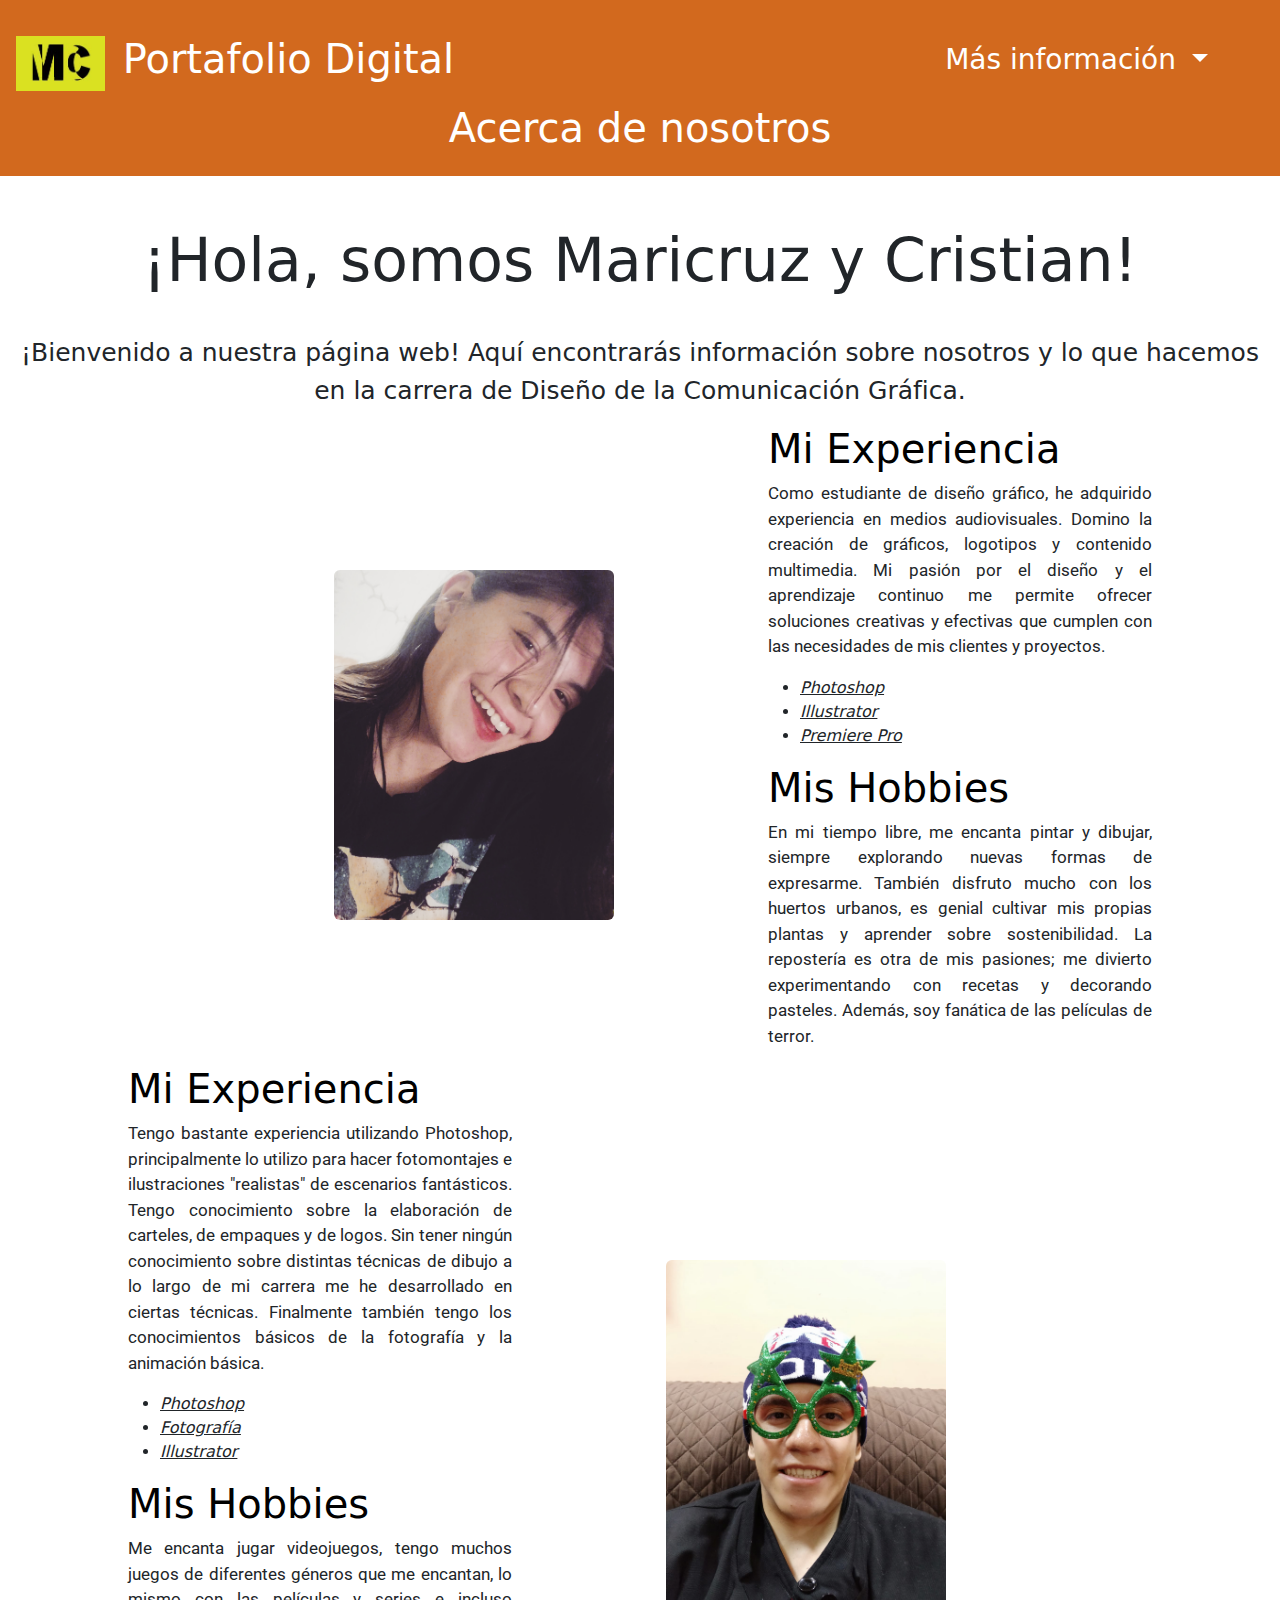
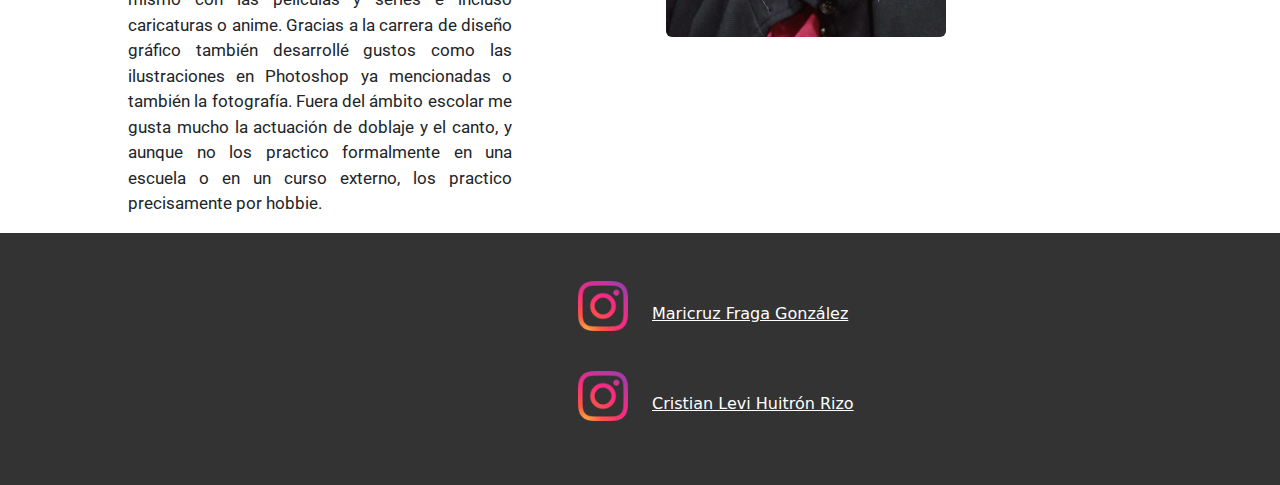
==== commit 08b42f6e: "final release" ====
--- a/index.html
+++ b/index.html
@@ -5,18 +5,15 @@
   <meta charset="utf-8">
   <meta name="viewport" content="width=device-width, initial-scale=1">
 
-  <!-- Metadata -->
-  <title>Proyecto Final - Mari y Cris</title>
+  <title>Proyecto Final - Acerca de nosotros</title>
   <link rel="icon" href="favicon.ico">
   <link rel="icon" type="image/png" sizes="32x32" href="/favicon-32x32.png">
   <link rel="icon" type="image/png" sizes="16x16" href="/favicon-16x16.png">
   <link rel="manifest" href="/site.webmanifest">
 
-  <!-- Styles -->
   <link href="https://cdn.jsdelivr.net/npm/bootstrap@5.3.3/dist/css/bootstrap.min.css" rel="stylesheet"
     integrity="sha384-QWTKZyjpPEjISv5WaRU9OFeRpok6YctnYmDr5pNlyT2bRjXh0JMhjY6hW+ALEwIH" crossorigin="anonymous">
   <link rel="stylesheet" href="styles.css">
-  <!-- Fonts -->
   <link rel="preconnect" href="https://fonts.googleapis.com">
   <link rel="preconnect" href="https://fonts.gstatic.com" crossorigin>
   <link
@@ -25,9 +22,8 @@
 
 </head>
 
-<body>
+<body style="background-color: rgba(252, 171, 65, 0);">
   <header>
-    <!-- Navbar -->
     <div class="container-fluid" style="padding: 0;">
       <div class="row">
         <nav class="navbar navbar-expand-lg">
@@ -41,21 +37,23 @@
               aria-label="Toggle navigation">
               <span class="navbar-toggler-icon"></span>
             </button>
-            <div class="collapse navbar-collapse d-flex" id="navbarSupportedContent">
-              <ul class="navbar-nav me-auto mb-2 mb-lg-0">
+            <div class="d-flex">
+              <div class="collapse navbar-collapse" id="navbarSupportedContent">
+                <ul class="navbar-nav me-5 mb-2 mb-lg-0">
 
-                <li class="nav-item dropdown">
-                  <a class="nav-link dropdown-toggle" href="#" role="button" data-bs-toggle="dropdown"
-                    aria-expanded="false">
-                    Más información
-                  </a>
-                  <ul class="dropdown-menu">
-                    <li><a class="dropdown-item" href="portfolio.html">Portafolio</a></li>
-                    <li><a class="dropdown-item" href="contacto.html">Contáctanos</a></li>
+                  <li class="nav-item dropdown">
+                    <a class="nav-link dropdown-toggle" href="#" role="button" data-bs-toggle="dropdown"
+                      aria-expanded="false">
+                      Más información
+                    </a>
+                    <ul class="dropdown-menu">
+                      <li><a class="dropdown-item" href="portfolio.html">Portafolio</a></li>
+                      <li><a class="dropdown-item" href="contacto.html">Contáctanos</a></li>
 
-                  </ul>
-                </li>
-              </ul>
+                    </ul>
+                  </li>
+                </ul>
+              </div>
             </div>
           </div>
         </nav>
@@ -63,10 +61,7 @@
     </div>
     <h1>Acerca de nosotros</h1>
   </header>
-  <!-- Content -->
   <div class="container-fluid">
-
-    <!-- Introducción -->
     <div class="row mt-5">
       <div class="col">
         <h2 class="titulo text-center">¡Hola, somos Maricruz y Cristian!</h2>
@@ -74,8 +69,6 @@
           nosotros y lo que hacemos en la carrera de Diseño de la Comunicación Gráfica.</p>
       </div>
     </div>
-
-    <!-- Maricruz -->
     <div class="row justify-content-start">
       <div class="col-md-6 align-content-center flex-wrap">
         <figure>
@@ -84,11 +77,16 @@
       </div>
       <div class="col-md-6 text align-content-center flex-wrap">
         <h3 class="m">Mi Experiencia</b></h3>
-        <p class="m">Como estudiante de diseño gráfico, he adquirido experiencia en medios audiovisuales y en el uso de
-          herramientas clave como Adobe Photoshop, Illustrator, InDesign y Premiere Pro. Domino la creación de
-          gráficos,
-          logotipos y contenido multimedia. Mi pasión por el diseño y el aprendizaje continuo me permite ofrecer
-          soluciones creativas y efectivas que cumplen con las necesidades de mis clientes y proyectos..</p>
+        <p class="m">Como estudiante de diseño gráfico, he adquirido experiencia en medios audiovisuales. Domino la
+          creación de
+          gráficos, logotipos y contenido multimedia. Mi pasión por el diseño y el aprendizaje continuo me permite
+          ofrecer
+          soluciones creativas y efectivas que cumplen con las necesidades de mis clientes y proyectos.</p>
+        <ul id="programas">
+          <li>Photoshop</li>
+          <li>Illustrator</li>
+          <li>Premiere Pro</li>
+        </ul>
         <h3 class="m">Mis Hobbies</h3>
         <p class="m">En mi tiempo libre, me encanta pintar y dibujar, siempre explorando nuevas formas de expresarme.
           También disfruto mucho con los huertos urbanos, es genial cultivar mis propias plantas y aprender sobre
@@ -96,8 +94,6 @@
           pasteles. Además, soy fanática de las películas de terror.</p>
       </div>
     </div>
-
-    <!-- Cristian -->
     <div class="row">
       <div class="col-md-6 text align-content-center flex-wrap">
         <h3 class="c">Mi Experiencia</h3>
@@ -111,6 +107,11 @@
           y
           la
           animación básica.</p>
+        <ul id="programas">
+          <li>Photoshop</li>
+          <li>Fotografía</li>
+          <li>Illustrator</li>
+        </ul>
         <h3 class="c">Mis Hobbies</h3>
         <p class="c">Me encanta jugar videojuegos, tengo muchos juegos de diferentes géneros que me encantan, lo mismo
           con
@@ -129,7 +130,6 @@
     </div>
   </div>
 
-  <!-- Footer -->
   <footer class="p-5">
     <div class="container">
       <div class="row justify-content-center align-items-center min-vh-60">
--- a/styles.css
+++ b/styles.css
@@ -152,14 +152,12 @@
     text-align: center;
 }
 
-/* Centrado del video */
 video {
     display: block;
     margin: 0 auto;
     padding-bottom: 50px;
 }
 
-/* Centrado del título "Portafolio" */
 h1 {
     text-align: center;
 }
@@ -170,75 +168,76 @@
 }
 
 nav {
-    text-align: right; /* Alinea el contenido del menú a la derecha */
-}
-
-
-/*menu*/
-/* Estilos para el encabezado */
+    text-align: right;
+}
+
+
 .navbar {
-    background-color: #D2691E; /* Fondo oscuro */
-    color: white; /* Texto blanco */
+    background-color: #D2691E;
+    color: white;
 }
 
 .navbar-brand {
     color: white !important;
-    font-size: 40px; /* Texto blanco */
+    font-size: 40px;
 }
 
 .navbar-brand img {
-    margin-right: 5px; /* Espacio entre el logo y el texto */
+    margin-right: 5px;
     max-height: 55px;
 }
 
 .navbar-toggler-icon {
-    color: white; /* Icono del botón del menú */
+    color: white;
 }
 
 .navbar-nav .nav-link {
-    color: white !important; /* Texto del menú */
+    color: white !important;
 }
 
 .dropdown-menu {
-    background-color: #333; /* Fondo oscuro para el menú desplegable */
+    background-color: #333;
 }
 
 .dropdown-menu .dropdown-item {
-    color: white; /* Texto del menú desplegable */
+    color: white;
 }
 
 .dropdown-menu .dropdown-item:hover {
-    background-color: #555; /* Cambio de color al pasar el cursor sobre un elemento del menú desplegable */
+    background-color: #555;
 }
 
 .navbar-collapse {
-    justify-content: space-between; /* Distribuye los elementos del menú en ambos lados */
-}
+    justify-content: space-between;
+}
+
 .navbar-collapse {
-    display: flex; /* Usa Flexbox para los elementos del menú */
-    justify-content: space-between; /* Distribuye los elementos del menú en ambos lados */
+    display: flex;
+    justify-content: space-between;
     align-items: center;}
+
 .mas-informacion {
-    color: white !important; /* Texto del botón "Más información" */
-    margin-left: auto; /* Mueve el botón "Más información" hacia la derecha */
+    color: white !important;
+    margin-left: auto;
 }
 
 .footer .redes-sociales a {
-    display: block; /* Asegura que cada enlace se comporte como un bloque */
-    text-align: center; /* Centra el texto e imagen dentro del enlace */
-    color: white; /* Texto blanco */
-    text-decoration: none; /* Quita el subrayado del enlace */
-    margin-bottom: 10px; /* Espacio entre enlaces */
+    display: block;
+    text-align: center;
+    color: white;
+    text-decoration: none;
+    margin-bottom: 10px;
 }
 
 .footer .redes-sociales a img {
-    display: block; /* Asegura que la imagen se comporte como un bloque */
-    margin: 0 auto; /* Centra la imagen horizontalmente */
+    display: block;
+    margin: 0 auto;
 }
 
 .footer .redes-sociales a span {
-    display: block; /* Asegura que el texto se comporte como un bloque */
-    margin-top: 5px; /* Espacio entre la imagen y el texto */}
+    display: block;
+    margin-top: 5px;
+}
 
 h2[class="titulo text-center"] {
     font-size: 60px;
@@ -258,4 +257,9 @@
 
 h3[class="m"] {
     font-size: 40px;
+}
+
+#programas {
+    text-decoration: underline;
+    font-style: italic;
 }